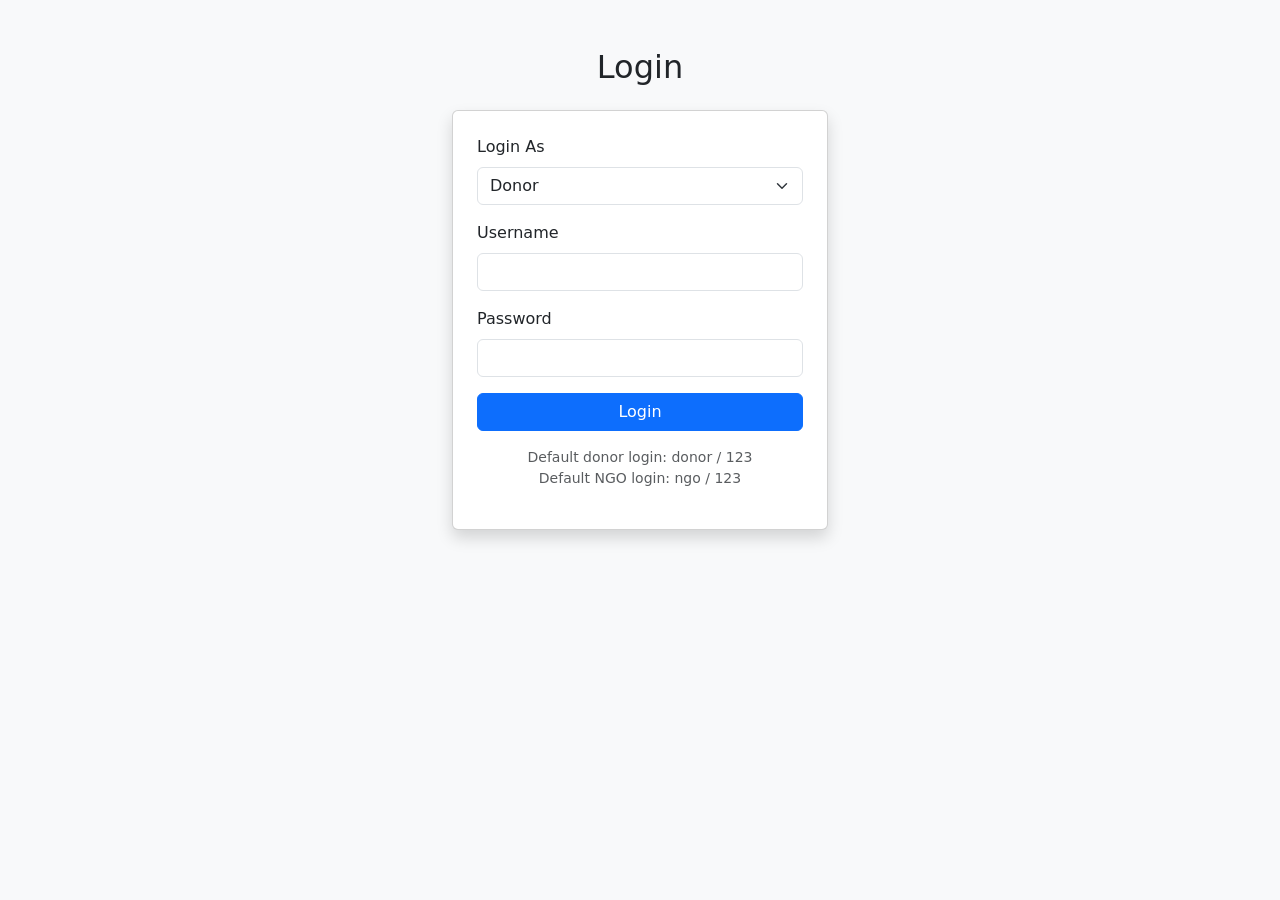
==== templates/login.html @ 0db72878 "1st commit" ====
<!DOCTYPE html>
<html>
<head>
    <title>Login - FoodShare</title>
    <link href="https://cdn.jsdelivr.net/npm/bootstrap@5.3.2/dist/css/bootstrap.min.css" rel="stylesheet">
</head>

<body class="bg-light">
<div class="container py-5" style="max-width: 400px;">

    <h2 class="text-center mb-4">Login</h2>

    <form method="POST" class="card p-4 shadow">

        <label class="form-label">Login As</label>
        <select class="form-select mb-3" name="role" required>
            <option value="donor">Donor</option>
            <option value="ngo">NGO</option>
        </select>

        <label class="form-label">Username</label>
        <input class="form-control mb-3" name="username" required>

        <label class="form-label">Password</label>
        <input type="password" class="form-control mb-3" name="password" required>

        <button class="btn btn-primary w-100">Login</button>

        <p class="mt-3 text-center small text-muted">
            Default donor login: donor / 123 <br>
            Default NGO login: ngo / 123
        </p>

    </form>

</div>
</body>
</html>
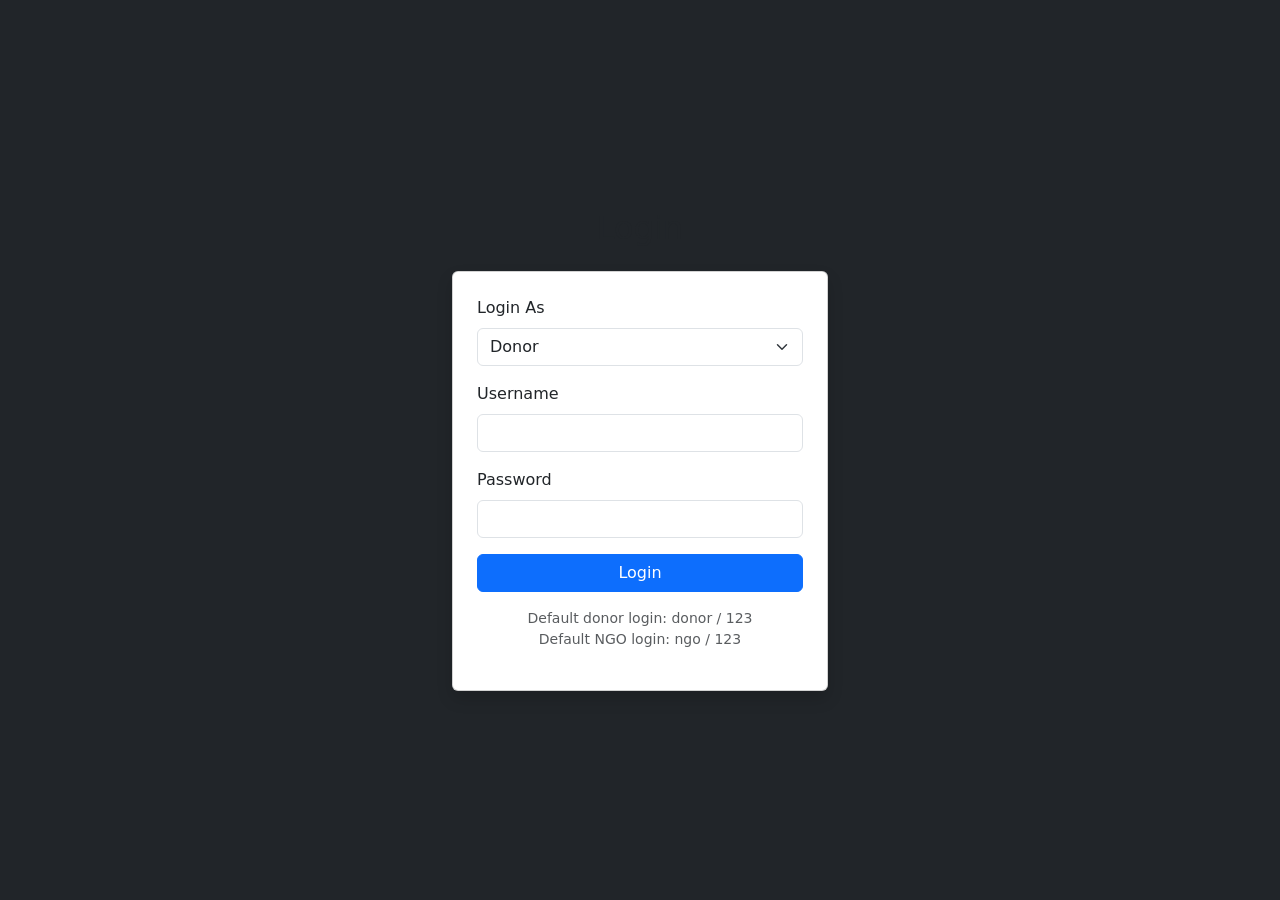
==== commit 41d7effc: "Initial commit - Foodshare project" ====
--- a/templates/login.html
+++ b/templates/login.html
@@ -5,7 +5,7 @@
     <link href="https://cdn.jsdelivr.net/npm/bootstrap@5.3.2/dist/css/bootstrap.min.css" rel="stylesheet">
 </head>
 
-<body class="bg-light">
+<body class="bg-dark text -white d-flex align-items-center" style="height: 100vh;">
 <div class="container py-5" style="max-width: 400px;">
 
     <h2 class="text-center mb-4">Login</h2>
